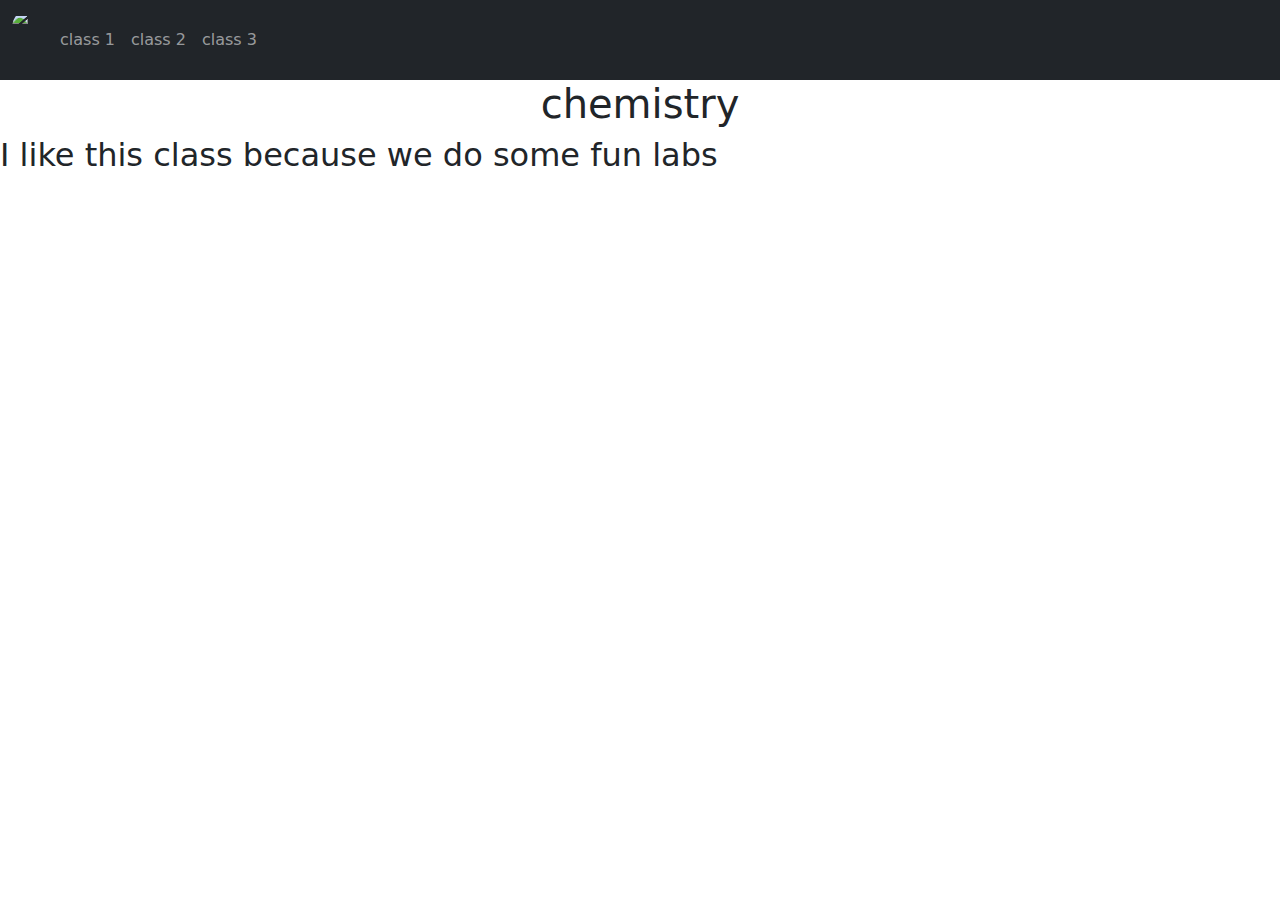
==== class2.html @ 1bae9633 "added a secound page" ====
<!DOCTYPE html>
<html lang="en" dir="ltr">
  <head>
    <meta charset="utf-8">
    <!-- Latest compiled and minified CSS -->
<link href="https://cdn.jsdelivr.net/npm/bootstrap@5.1.3/dist/css/bootstrap.min.css" rel="stylesheet">

<!-- Latest compiled JavaScript -->
<script src="https://cdn.jsdelivr.net/npm/bootstrap@5.1.3/dist/js/bootstrap.bundle.min.js"></script>
<link rel="stylesheet"href="style.css">
    <title>Bootstrap FTHS</title>
  </head>
  <body>
<nav class="navbar navbar-expand-sm bg-dark navbar-dark">
  <div class="container-fluid">
    <img src="https://nj.vsand-static.com/Logos/3191.png?maxwidth=1100&maxheight=1100"   alt="Avatar Logo" style="width:40px;" class="rounded-pill" <a class="nav-link" href="index.html"></a>


    <button class="navbar-toggler" type="button" data-bs-toggle="collapse" data-bs-target="#collapsibleNavbar">
      <span class="navbar-toggler-icon">class 1</span>
    </button>
    <div class="collapse navbar-collapse" id="collapsibleNavbar">
      <ul class="navbar-nav">
                  <a class="nav-link" href="index.html">class 1</a>
        <li class="nav-item">
          <a class="nav-link" href="class2.html">class 2</a>
        </li>
        <li class="nav-item">
          <a class="nav-link" href="random2.html">class 3</a>

        </li>
      </ul>
    </div>
  </div>
</nav>
<nav class="navbar navbar-expand-sm bg-dark navbar-dark fixed-top">

</nav>

<h1>chemistry</h1>

<h2>I like this class because we do some fun labs</h2>
---- style.css ----
h1{
  text-align: center;
}
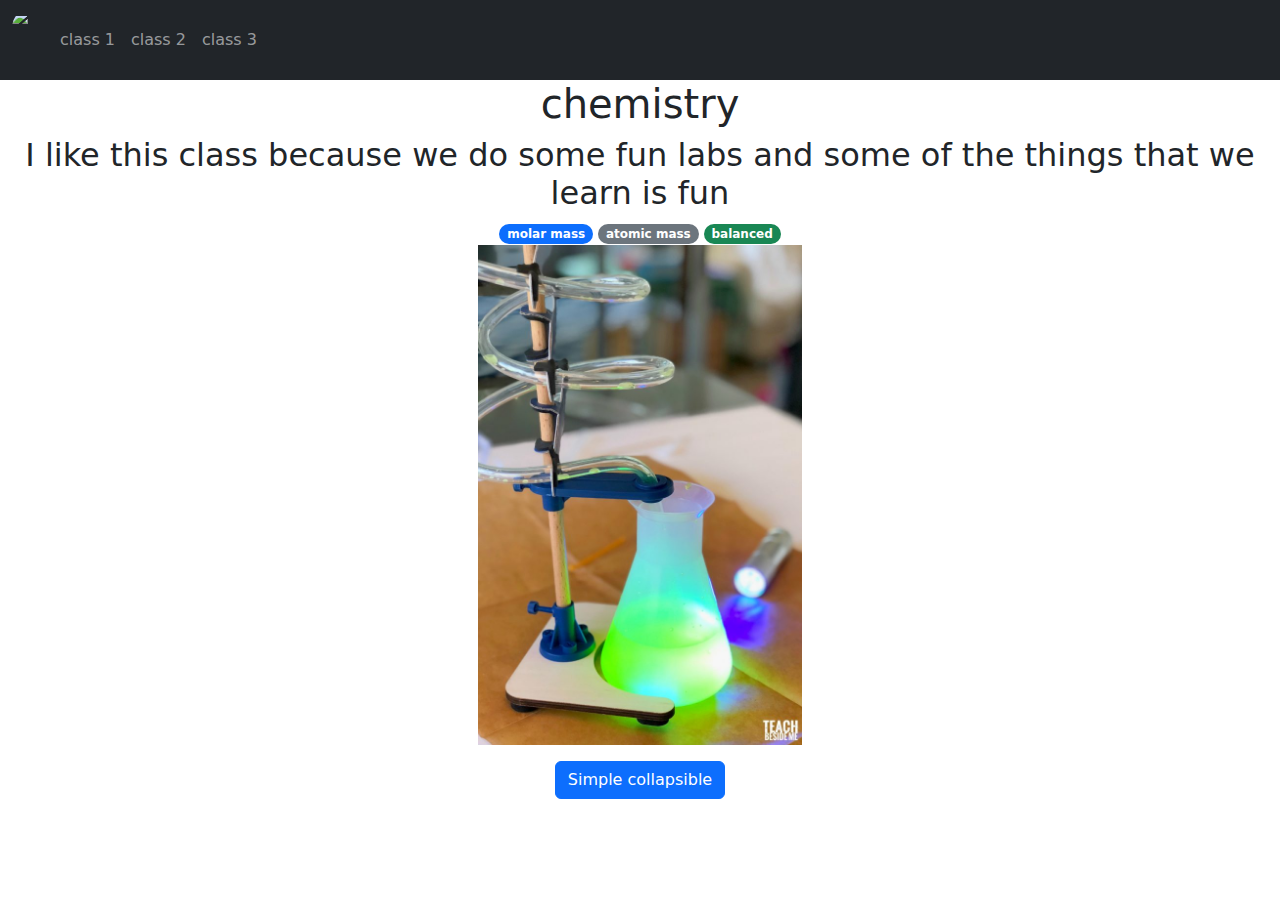
==== commit e15c9da6: "added somethings to  page 2" ====
--- a/class2.html
+++ b/class2.html
@@ -39,4 +39,21 @@
 
 <h1>chemistry</h1>
 
-<h2>I like this class because we do some fun labs</h2>
+<h2>I like this class because we do some fun labs and some of the things that we learn is fun</h2>
+
+<span class="badge rounded-pill bg-primary">molar mass</span>
+<span class="badge rounded-pill bg-secondary">atomic mass</span>
+<span class="badge rounded-pill bg-success">balanced</span>
+<br>
+
+<img src="glow.jpg" alt="Italian Trulli" height="500px"class="glow">
+
+<div class="container mt-3">
+
+  <button type="button" class="btn btn-primary" data-bs-toggle="collapse" data-bs-target="#demo">Simple collapsible</button>
+  <div id="demo" class="collapse">
+    Lorem ipsum dolor sit amet, consectetur adipisicing elit,
+    sed do eiusmod tempor incididunt ut labore et dolore magna aliqua. Ut enim ad minim veniam,
+    quis nostrud exercitation ullamco laboris nisi ut aliquip ex ea commodo consequat.
+  </div>
+</div>
--- a/style.css
+++ b/style.css
@@ -1,3 +1,7 @@
 h1{
   text-align: center;
 }
+
+body {
+  text-align: center;
+}
